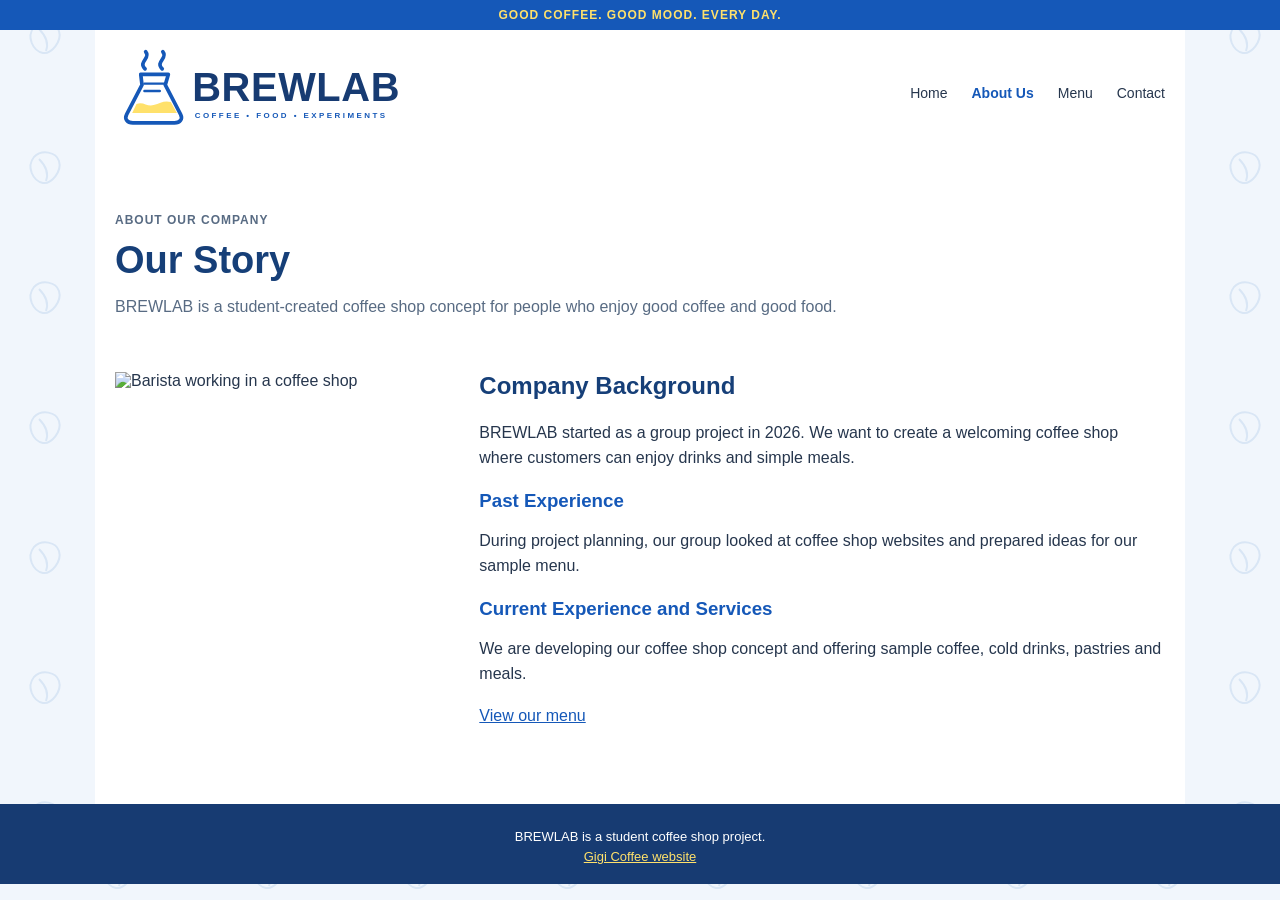
==== about.html @ a93c3ffc "website" ====
<!doctype html>
<html lang="en">
  <head>
    <meta charset="utf-8">
    <meta name="viewport" content="width=device-width, initial-scale=1">
    <title>About Us - BREWLAB</title>
    <link rel="stylesheet" href="css/style.css">
  </head>
  <body>
    <div class="top-line">GOOD COFFEE. GOOD MOOD. EVERY DAY.</div>
    <header>
      <a href="index.html"><img class="logo" src="images/brewlab-logo.svg" alt="BREWLAB Coffee, Food, Experiments"></a>
      <nav>
        <a href="index.html">Home</a>
        <a class="active" href="about.html">About Us</a>
        <a href="menu.html">Menu</a>
        <a href="contact.html">Contact</a>
      </nav>
    </header>
    <main>
      <section class="page-heading">
        <p class="small-title">ABOUT OUR COMPANY</p>
        <h1>Our Story</h1>
        <p>BREWLAB is a student-created coffee shop concept for people who enjoy good coffee and good food.</p>
      </section>

      <section class="about-section">
        <img class="about-photo" src="https://images.unsplash.com/photo-1780191807616-9051aa675464?auto=format&amp;fit=crop&amp;w=1100&amp;q=85" alt="Barista working in a coffee shop">
        <div>
          <h2>Company Background</h2>
          <p>BREWLAB started as a group project in 2026. We want to create a welcoming coffee shop where customers can enjoy drinks and simple meals.</p>
          <h3>Past Experience</h3>
          <p>During project planning, our group looked at coffee shop websites and prepared ideas for our sample menu.</p>
          <h3>Current Experience and Services</h3>
          <p>We are developing our coffee shop concept and offering sample coffee, cold drinks, pastries and meals.</p>
          <p><a href="menu.html">View our menu</a></p>
        </div>
      </section>
    </main>
    <footer>
      <p>BREWLAB is a student coffee shop project.</p>
      <a href="https://www.gigicoffee.com/" target="_blank" rel="noopener">Gigi Coffee website</a>
    </footer>
  </body>
</html>
---- css/style.css ----
/* BREWLAB basic styles */
body {
  margin: 0;
  background-color: #f1f6fc;
  background-image: url("../images/coffee-pattern.svg");
  background-repeat: repeat;
  color: #26364d;
  font-family: Arial, sans-serif;
}

.top-line {
  padding: 8px;
  background-color: #1558b8;
  color: #ffe16b;
  text-align: center;
  font-size: 12px;
  font-weight: bold;
  letter-spacing: 1px;
}

header {
  display: flex;
  align-items: center;
  justify-content: space-between;
  max-width: 1050px;
  margin: auto;
  padding: 15px 20px;
  background-color: white;
}

.logo { width: 380px; }

nav { display: flex; gap: 24px; }
nav a { color: #26364d; font-size: 14px; text-decoration: none; }
nav a:hover, nav a.active { color: #1558b8; font-weight: bold; }

main {
  max-width: 1050px;
  min-height: 450px;
  margin: auto;
  padding: 25px 20px;
  background-color: white;
}

.intro {
  display: flex;
  align-items: center;
  background-color: #eaf2ff;
}

.intro-text { flex: 1; padding: 35px; }
.intro > a { flex: 1.2; }
.small-title { color: #1558b8; font-size: 12px; font-weight: bold; letter-spacing: 1px; }
h1, h2 { color: #163f78; }
.intro h1, .page-heading h1 { font-size: 38px; }
.intro-text > p:not(.small-title) { color: #586b83; line-height: 1.6; }
.intro a, main a { color: #1558b8; }

.intro-image { display: block; width: 100%; height: 300px; object-fit: cover; }
.section-title { display: flex; align-items: end; justify-content: space-between; margin: 35px 0 18px; }
.section-title h2 { margin: 4px 0 0; }
.section-title a { color: #1558b8; }
.item-list { display: flex; gap: 18px; }
.item-card { flex: 1; padding: 10px; border: 1px solid #d6e1f0; background-color: white; }
.item-card img { width: 100%; height: 190px; object-fit: cover; }
.item-card h3 { margin: 12px 0 4px; color: #26364d; font-size: 17px; }
.item-card p { margin: 0; color: #1558b8; font-weight: bold; }
.about-link { margin: 30px 0 10px; text-align: center; }

.page-heading { padding: 20px 0; }
.page-heading h1 { margin: 5px 0; }
.page-heading p { color: #586b83; }
.about-section { display: flex; align-items: flex-start; gap: 25px; margin: 20px 0 35px; }
.about-photo { width: 48%; height: 320px; object-fit: cover; }
.about-section h2 { margin-top: 0; }
.about-section h3 { margin-bottom: 5px; color: #1558b8; }
.about-section p { line-height: 1.6; }

table { width: 100%; margin: 12px 0 28px; border-collapse: collapse; }
th, td { padding: 10px; border: 1px solid #d6e1f0; text-align: left; }
th { background-color: #1558b8; color: white; }
td:last-child { color: #1558b8; font-weight: bold; white-space: nowrap; }
.menu-note { color: #586b83; font-size: 13px; }

form { max-width: 650px; padding: 20px; background-color: #eaf2ff; }
form > label, .form-label { display: block; margin: 12px 0 5px; color: #26364d; font-weight: bold; }
input:not([type=radio]):not([type=checkbox]), select, textarea {
  width: 100%;
  max-width: 100%;
  padding: 9px;
  border: 1px solid #b8cbe5;
  background-color: white;
  font: inherit;
}
textarea { resize: vertical; }
.radio-row { display: flex; gap: 20px; }
.radio-row label, .check-row { color: #455970; }
.radio-row input, .check-row input { accent-color: #1558b8; }
.check-row { display: block; margin: 15px 0; }
button { padding: 0; border: 0; background: none; color: #1558b8; font-size: 15px; font-weight: bold; text-decoration: underline; cursor: pointer; }

footer {
  padding: 20px;
  background-color: #173b72;
  color: white;
  text-align: center;
  font-size: 13px;
}
footer p { margin: 5px; }
footer a { color: #ffe16b; }

@media (max-width: 850px) {
  header { flex-wrap: wrap; gap: 12px; }
  .logo { width: 310px; }
  nav { gap: 17px; }
  .item-card img { height: 160px; }
}

@media (max-width: 600px) {
  header { flex-direction: column; }
  .logo { width: 280px; }
  nav { flex-wrap: wrap; justify-content: center; gap: 12px 18px; }
  main { padding: 18px 12px; }
  .intro, .about-section { flex-direction: column; }
  .intro-text { padding: 25px; }
  .intro h1, .page-heading h1 { font-size: 30px; }
  .intro-image { height: 220px; }
  .item-list { flex-direction: column; }
  .item-card img { height: 220px; }
  .about-photo { width: 100%; height: 230px; }
  table { font-size: 12px; }
  th, td { padding: 7px 5px; }
  form { padding: 14px; }
}
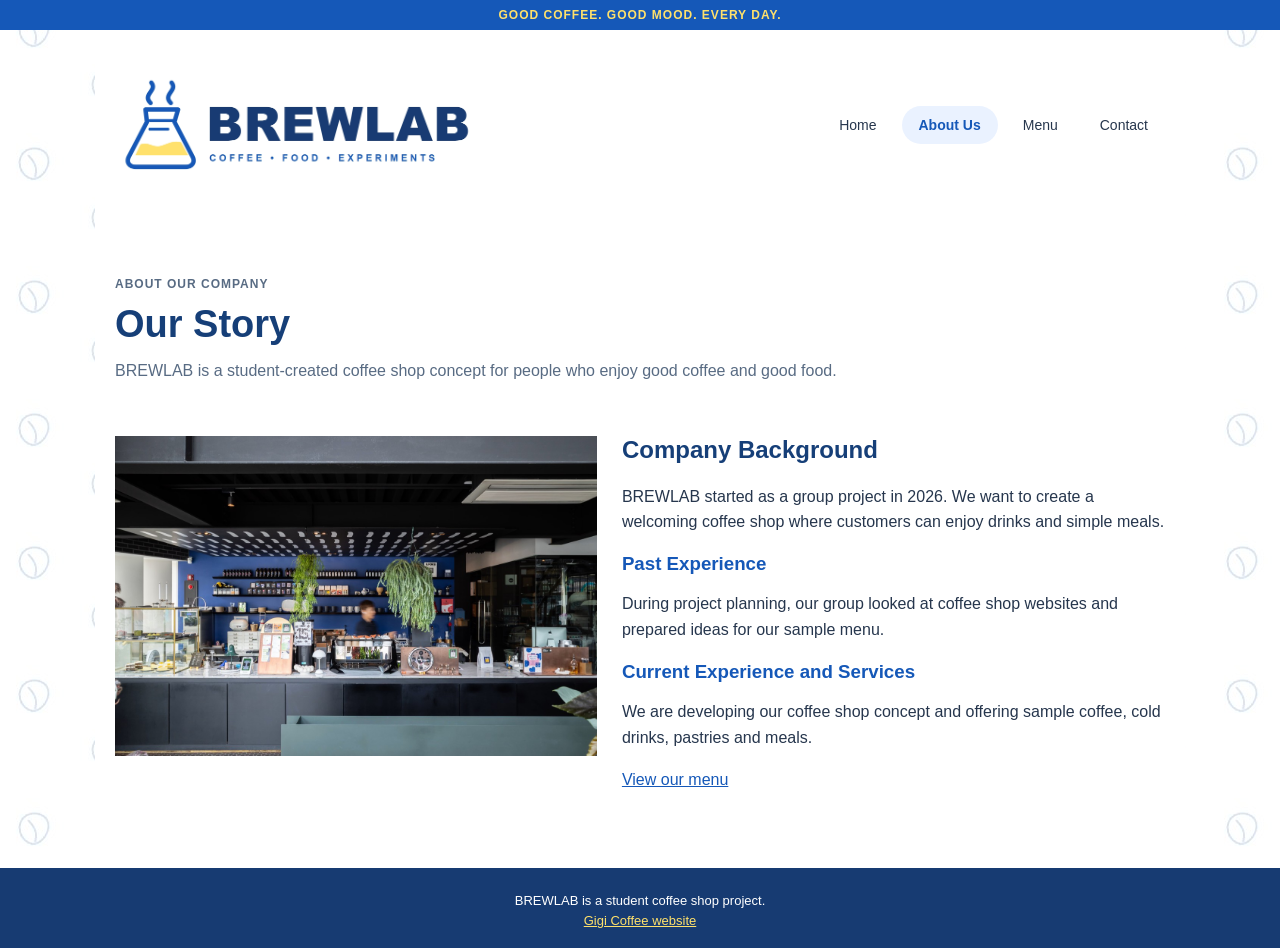
==== commit e897c9a1: "latest" ====
--- a/about.html
+++ b/about.html
@@ -9,7 +9,7 @@
   <body>
     <div class="top-line">GOOD COFFEE. GOOD MOOD. EVERY DAY.</div>
     <header>
-      <a href="index.html"><img class="logo" src="images/brewlab-logo.svg" alt="BREWLAB Coffee, Food, Experiments"></a>
+      <a href="index.html"><img class="logo" src="brewlablogo.jpeg" alt="BREWLAB Coffee, Food, Experiments"></a>
       <nav>
         <a href="index.html">Home</a>
         <a class="active" href="about.html">About Us</a>
@@ -25,7 +25,7 @@
       </section>
 
       <section class="about-section">
-        <img class="about-photo" src="https://images.unsplash.com/photo-1780191807616-9051aa675464?auto=format&amp;fit=crop&amp;w=1100&amp;q=85" alt="Barista working in a coffee shop">
+        <img class="about-photo" src="photoabout.jpg" alt="Barista working in a coffee shop">
         <div>
           <h2>Company Background</h2>
           <p>BREWLAB started as a group project in 2026. We want to create a welcoming coffee shop where customers can enjoy drinks and simple meals.</p>
--- a/css/style.css
+++ b/css/style.css
@@ -1,8 +1,9 @@
 /* BREWLAB basic styles */
 body {
   margin: 0;
+  cursor: url("../images/coffee-cursor.svg") 4 2, auto;
   background-color: #f1f6fc;
-  background-image: url("../images/coffee-pattern.svg");
+  background-image: url("../brewlabpattern.jpg");
   background-repeat: repeat;
   color: #26364d;
   font-family: Arial, sans-serif;
@@ -30,9 +31,18 @@
 
 .logo { width: 380px; }
 
-nav { display: flex; gap: 24px; }
-nav a { color: #26364d; font-size: 14px; text-decoration: none; }
-nav a:hover, nav a.active { color: #1558b8; font-weight: bold; }
+nav { display: flex; align-items: center; gap: 8px; }
+nav a {
+  padding: 10px 16px;
+  border: 1px solid transparent;
+  border-radius: 999px;
+  color: #26364d;
+  font-size: 14px;
+  text-decoration: none;
+  transition: background-color 0.2s ease, border-color 0.2s ease, color 0.2s ease;
+}
+nav a:hover { border-color: #c7daf5; background-color: #f1f6fc; color: #1558b8; }
+nav a.active { background-color: #eaf2ff; color: #1558b8; font-weight: bold; }
 
 main {
   max-width: 1050px;
@@ -97,7 +107,7 @@
 .radio-row label, .check-row { color: #455970; }
 .radio-row input, .check-row input { accent-color: #1558b8; }
 .check-row { display: block; margin: 15px 0; }
-button { padding: 0; border: 0; background: none; color: #1558b8; font-size: 15px; font-weight: bold; text-decoration: underline; cursor: pointer; }
+button { padding: 0; border: 0; background: none; color: #1558b8; font-size: 15px; font-weight: bold; text-decoration: underline; cursor: url("../images/coffee-cursor.svg") 4 2, pointer; }
 
 footer {
   padding: 20px;
